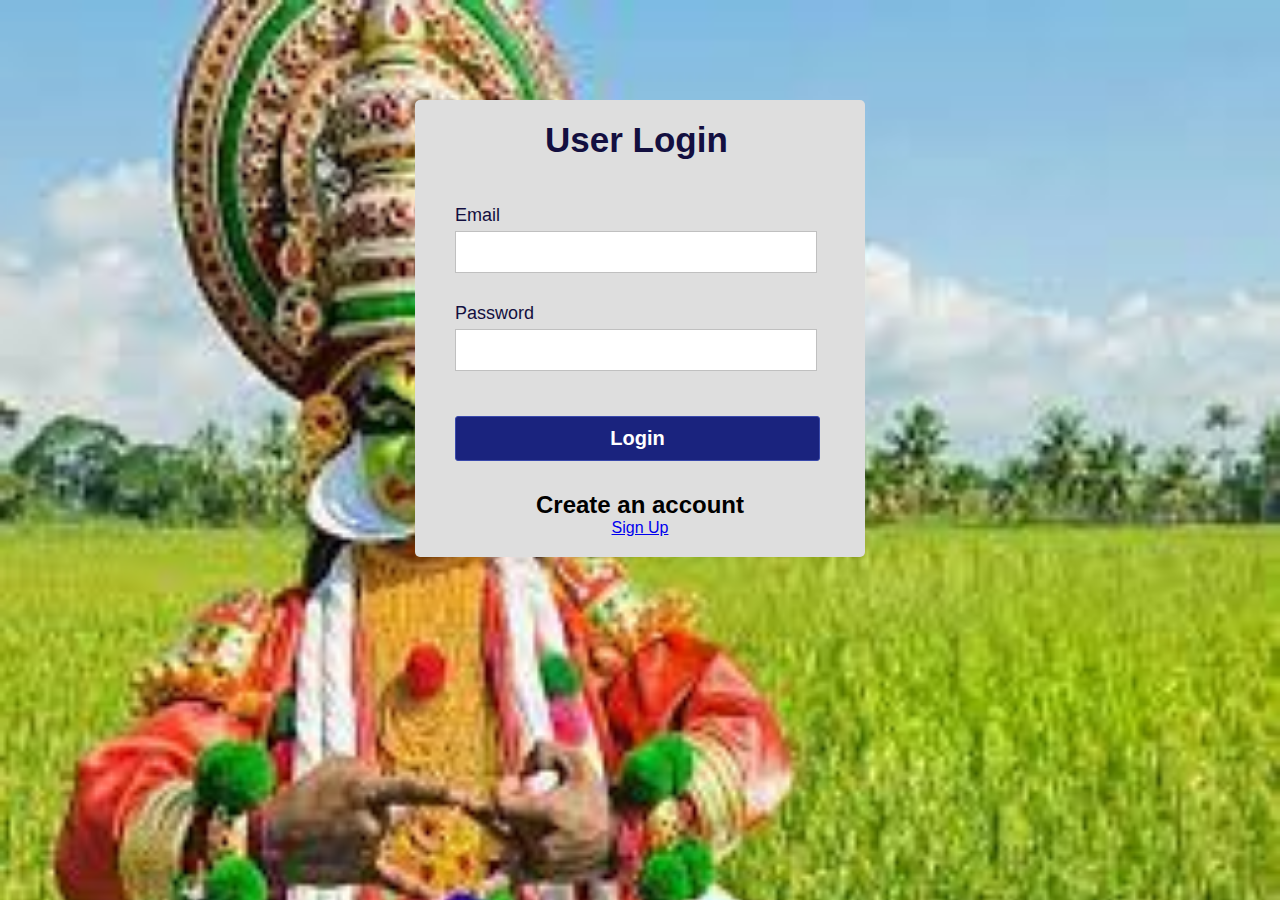
==== index.html @ 03b5c7f6 "added html css javascript files" ====
<!DOCTYPE html>
<html lang="en">
<head>
	<meta charset="UTF-8">
	<title>Validated Login Form</title>
	<link rel="stylesheet" href="login.css">
</head>
<body>
	<div class="container">
		<h1 class="label">User Login</h1>
		<form class="login_form" action="photo.html" method="post" name="form" onsubmit="return validated()">
			<div class="font">Email </div>
			<input autocomplete="off" type="text" name="email">
			<div id="email_error">Please Enter Valid Email Address</div>
			<div class="font font2">Password</div>
			<input type="password" name="password">
			<div id="pass_error">Please fill up your Password</div>
			<button type="submit">Login</button>

			<center><h2>Create an account </h2></center>

			<center><a href="signup.html">Sign Up</a></center>

		</form>
	</div>	
	<script src="login.js"></script>
</body>
</html>
---- login.css ----
*{
	padding: 0;
	margin: 0;
}
body{
	background: url(kerala.jpg) no-repeat;
	background-size: cover;
	align-items: center;
	justify-content: center;
	display: flex;
	font-family: sans-serif;
}
.container{
	position: relative;
	margin-top: 100px;
	width: 450px;
	height: auto;
	background: #dedede;
	border-radius: 5px;
}
.label{
	padding: 20px 130px;
	font-size: 35px;
	font-weight: bold;
	color: #130f40;
}
.login_form{
	padding: 20px 40px;
}
.login_form .font{
	font-size: 18px;
	color: #130f40;
	margin: 5px 0;
}
.login_form input{
	height: 40px;
	width: 350px;
	padding: 0 5px;
	font-size: 18px;
	outline: none;
	border: 1px solid silver;
}
.login_form .font2{
	margin-top: 30px;
}
.login_form button{
	margin: 45px 0 30px 0;
	height: 45px;
	width: 365px;
	font-size: 20px;
	color: white;
	outline: none;
	cursor: pointer;
	font-weight: bold;
	background: #1A237E;
	border-radius: 3px;
	border: 1px solid #3949AB;
	transition: .5s;
}
.login_form button:hover{
	background: #151c6a;
}
.login_form #email_error,
.login_form #pass_error{
	margin-top: 5px;
	width: 345px;
	font-size: 18px;
	color: #C62828;
	background: rgba(255,0,0,0.1);
	text-align: center;
	padding: 5px 8px;
	border-radius: 3px;
	border: 1px solid #EF9A9A;
	display: none;
}
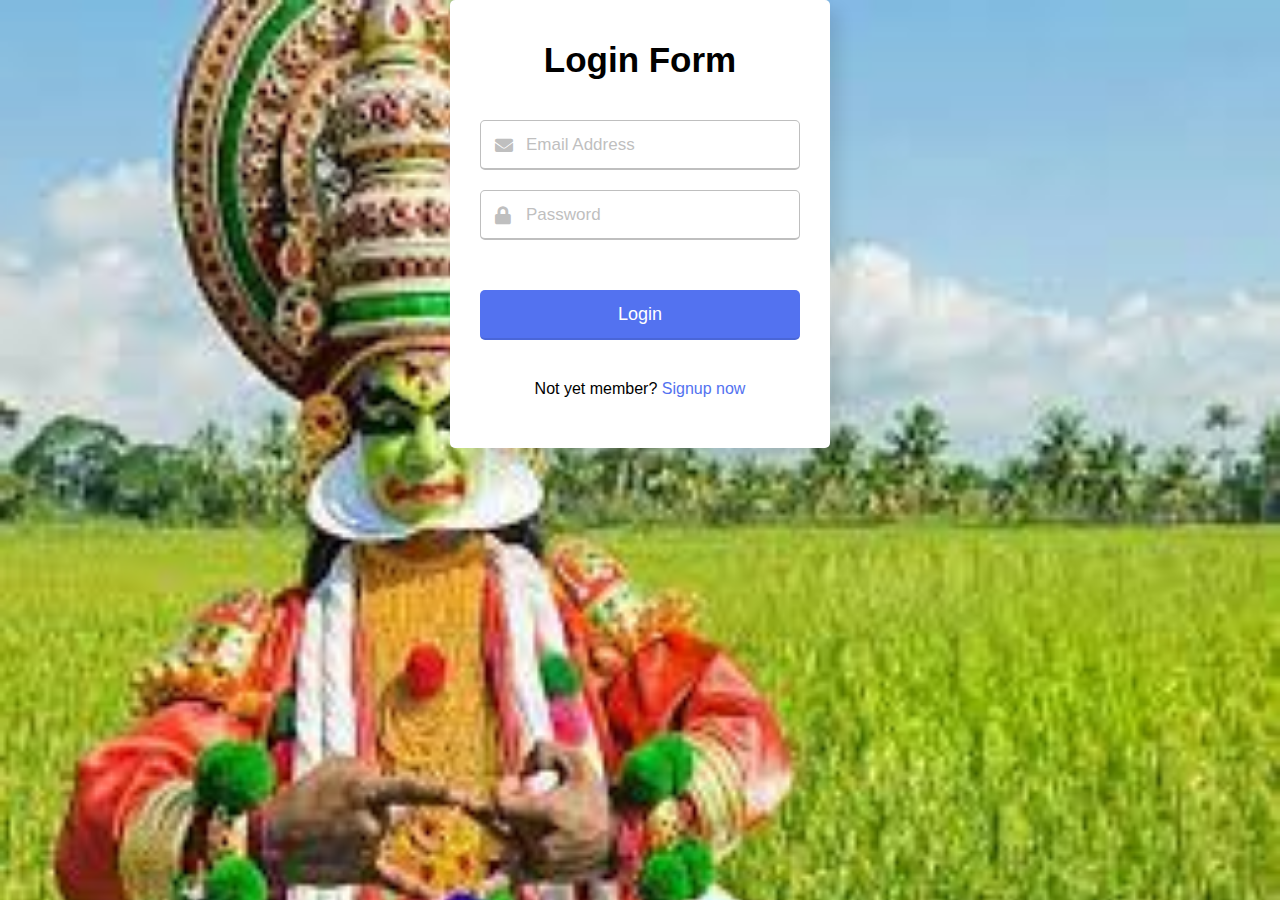
==== commit daa3f53e: "added files" ====
--- a/index.html
+++ b/index.html
@@ -1,28 +1,38 @@
 <!DOCTYPE html>
+
 <html lang="en">
 <head>
-	<meta charset="UTF-8">
-	<title>Validated Login Form</title>
-	<link rel="stylesheet" href="login.css">
+  <meta charset="UTF-8">
+  <meta name="viewport" content="width=device-width, initial-scale=1.0">
+  <title>Login Form validation </title>
+  <link rel="stylesheet" href="index.css">
+  <link rel="stylesheet" href="https://cdnjs.cloudflare.com/ajax/libs/font-awesome/5.15.3/css/all.min.css"/>
 </head>
 <body>
-	<div class="container">
-		<h1 class="label">User Login</h1>
-		<form class="login_form" action="photo.html" method="post" name="form" onsubmit="return validated()">
-			<div class="font">Email </div>
-			<input autocomplete="off" type="text" name="email">
-			<div id="email_error">Please Enter Valid Email Address</div>
-			<div class="font font2">Password</div>
-			<input type="password" name="password">
-			<div id="pass_error">Please fill up your Password</div>
-			<button type="submit">Login</button>
-
-			<center><h2>Create an account </h2></center>
-
-			<center><a href="signup.html">Sign Up</a></center>
-
-		</form>
-	</div>	
-	<script src="login.js"></script>
+  <div class="wrapper">
+    <header>Login Form</header>
+    <form action="photo.html">
+      <div class="field email">
+        <div class="input-area">
+          <input type="text" placeholder="Email Address">
+          <i class="icon fas fa-envelope"></i>
+          <i class="error error-icon fas fa-exclamation-circle"></i>
+        </div>
+        <div class="error error-txt">Email can't be blank</div>
+      </div>
+      <div class="field password">
+        <div class="input-area">
+          <input type="password" placeholder="Password">
+          <i class="icon fas fa-lock"></i>
+          <i class="error error-icon fas fa-exclamation-circle"></i>
+        </div>
+        <div class="error error-txt">Password can't be blank</div>
+      </div>
+      
+      <input type="submit" value="Login">
+    </form>
+    <div class="sign-txt">Not yet member? <a href="signup.html">Signup now</a></div>
+  </div>
+  <script src="index.js"></script>
 </body>
 </html>--- a/index.css
+++ b/index.css
@@ -0,0 +1,149 @@
+
+*{
+  margin: 0;
+  padding: 0;
+  box-sizing: border-box;
+  font-family: "Poppins", sans-serif;
+}
+
+
+body{
+	background: url(kerala.jpg) no-repeat;
+	background-size: cover;
+	align-items: center;
+	justify-content: center;
+	display: flex;
+	font-family: sans-serif;
+}
+
+
+
+
+::selection{
+  color: #fff;
+  background: #5372F0;
+}
+.wrapper{
+  width: 380px;
+  padding: 40px 30px 50px 30px;
+  background: #fff;
+  border-radius: 5px;
+  text-align: center;
+  box-shadow: 10px 10px 15px rgba(0,0,0,0.1);
+}
+.wrapper header{
+  font-size: 35px;
+  font-weight: 600;
+}
+.wrapper form{
+  margin: 40px 0;
+}
+form .field{
+  width: 100%;
+  margin-bottom: 20px;
+}
+form .field.shake{
+  animation: shake 0.3s ease-in-out;
+}
+@keyframes shake {
+  0%, 100%{
+    margin-left: 0px;
+  }
+  20%, 80%{
+    margin-left: -12px;
+  }
+  40%, 60%{
+    margin-left: 12px;
+  }
+}
+form .field .input-area{
+  height: 50px;
+  width: 100%;
+  position: relative;
+}
+form input{
+  width: 100%;
+  height: 100%;
+  outline: none;
+  padding: 0 45px;
+  font-size: 18px;
+  background: none;
+  caret-color: #5372F0;
+  border-radius: 5px;
+  border: 1px solid #bfbfbf;
+  border-bottom-width: 2px;
+  transition: all 0.2s ease;
+}
+form .field input:focus,
+form .field.valid input{
+  border-color: #5372F0;
+}
+form .field.shake input,
+form .field.error input{
+  border-color: #dc3545;
+}
+.field .input-area i{
+  position: absolute;
+  top: 50%;
+  font-size: 18px;
+  pointer-events: none;
+  transform: translateY(-50%);
+}
+.input-area .icon{
+  left: 15px;
+  color: #bfbfbf;
+  transition: color 0.2s ease;
+}
+.input-area .error-icon{
+  right: 15px;
+  color: #dc3545;
+}
+form input:focus ~ .icon,
+form .field.valid .icon{
+  color: #5372F0;
+}
+form .field.shake input:focus ~ .icon,
+form .field.error input:focus ~ .icon{
+  color: #bfbfbf;
+}
+form input::placeholder{
+  color: #bfbfbf;
+  font-size: 17px;
+}
+form .field .error-txt{
+  color: #dc3545;
+  text-align: left;
+  margin-top: 5px;
+}
+form .field .error{
+  display: none;
+}
+form .field.shake .error,
+form .field.error .error{
+  display: block;
+}
+form .pass-txt{
+  text-align: left;
+  margin-top: -10px;
+}
+.wrapper a{
+  color: #5372F0;
+  text-decoration: none;
+}
+.wrapper a:hover{
+  text-decoration: underline;
+}
+form input[type="submit"]{
+  height: 50px;
+  margin-top: 30px;
+  color: #fff;
+  padding: 0;
+  border: none;
+  background: #5372F0;
+  cursor: pointer;
+  border-bottom: 2px solid rgba(0,0,0,0.1);
+  transition: all 0.3s ease;
+}
+form input[type="submit"]:hover{
+  background: #2c52ed;
+}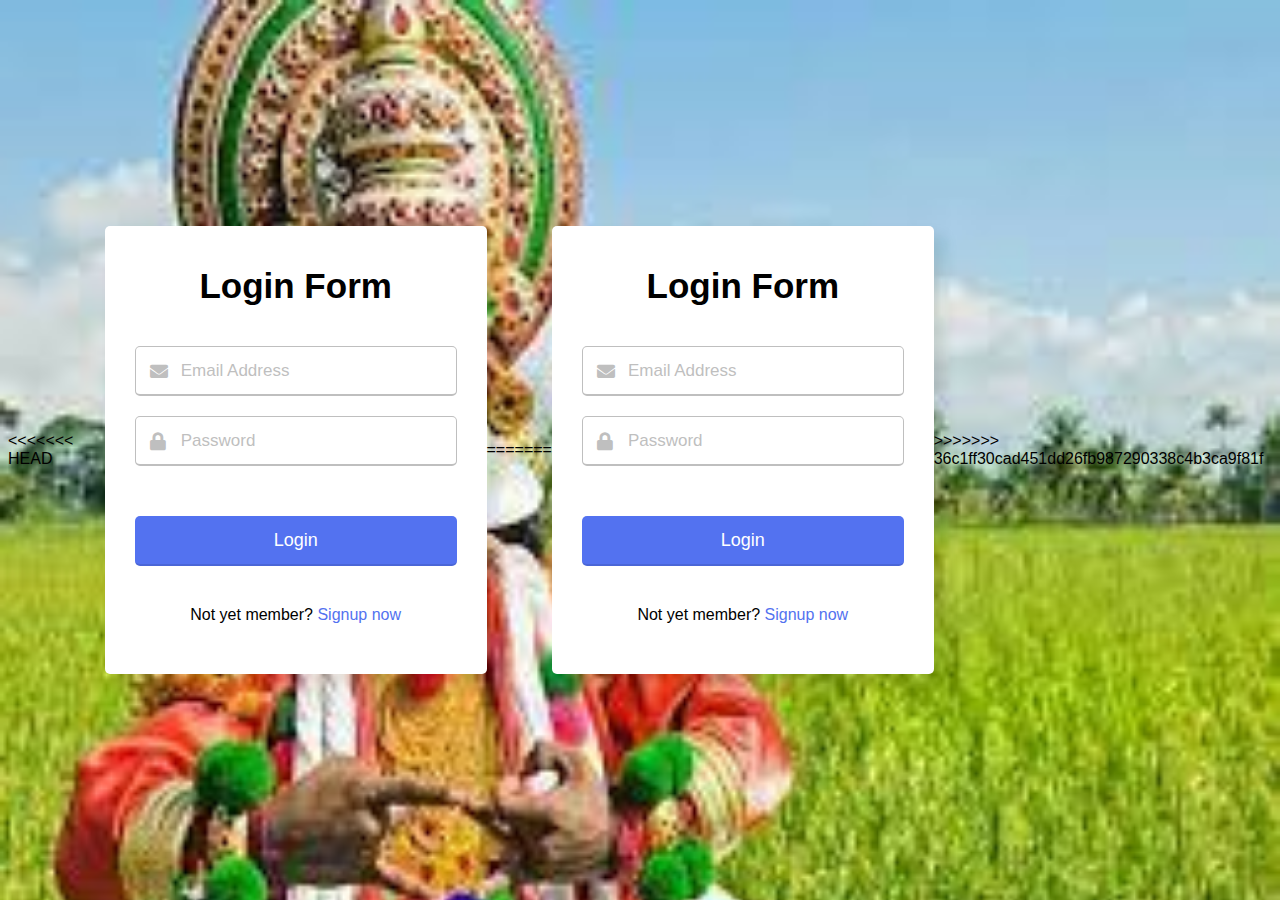
==== commit e3ac28be: "merged with previous files" ====
--- a/index.html
+++ b/index.html
@@ -1,3 +1,4 @@
+<<<<<<< HEAD
 <!DOCTYPE html>
 
 <html lang="en">
@@ -35,4 +36,43 @@
   </div>
   <script src="index.js"></script>
 </body>
+=======
+<!DOCTYPE html>
+
+<html lang="en">
+<head>
+  <meta charset="UTF-8">
+  <meta name="viewport" content="width=device-width, initial-scale=1.0">
+  <title>Login Form validation </title>
+  <link rel="stylesheet" href="index.css">
+  <link rel="stylesheet" href="https://cdnjs.cloudflare.com/ajax/libs/font-awesome/5.15.3/css/all.min.css"/>
+</head>
+<body>
+  <div class="wrapper">
+    <header>Login Form</header>
+    <form action="photo.html">
+      <div class="field email">
+        <div class="input-area">
+          <input type="text" placeholder="Email Address">
+          <i class="icon fas fa-envelope"></i>
+          <i class="error error-icon fas fa-exclamation-circle"></i>
+        </div>
+        <div class="error error-txt">Email can't be blank</div>
+      </div>
+      <div class="field password">
+        <div class="input-area">
+          <input type="password" placeholder="Password">
+          <i class="icon fas fa-lock"></i>
+          <i class="error error-icon fas fa-exclamation-circle"></i>
+        </div>
+        <div class="error error-txt">Password can't be blank</div>
+      </div>
+      
+      <input type="submit" value="Login">
+    </form>
+    <div class="sign-txt">Not yet member? <a href="signup.html">Signup now</a></div>
+  </div>
+  <script src="index.js"></script>
+</body>
+>>>>>>> 36c1ff30cad451dd26fb987290338c4b3ca9f81f
 </html>--- a/index.css
+++ b/index.css
@@ -1,3 +1,4 @@
+<<<<<<< HEAD
 
 *{
   margin: 0;
@@ -146,4 +147,154 @@
 }
 form input[type="submit"]:hover{
   background: #2c52ed;
+=======
+
+*{
+  margin: 0;
+  padding: 0;
+  box-sizing: border-box;
+  font-family: "Poppins", sans-serif;
+}
+
+
+body{
+	background: url(kerala.jpg) no-repeat;
+	background-size: cover;
+	align-items: center;
+	justify-content: center;
+	display: flex;
+	font-family: sans-serif;
+}
+
+
+
+
+::selection{
+  color: #fff;
+  background: #5372F0;
+}
+.wrapper{
+  width: 380px;
+  padding: 40px 30px 50px 30px;
+  background: #fff;
+  border-radius: 5px;
+  text-align: center;
+  box-shadow: 10px 10px 15px rgba(0,0,0,0.1);
+}
+.wrapper header{
+  font-size: 35px;
+  font-weight: 600;
+}
+.wrapper form{
+  margin: 40px 0;
+}
+form .field{
+  width: 100%;
+  margin-bottom: 20px;
+}
+form .field.shake{
+  animation: shake 0.3s ease-in-out;
+}
+@keyframes shake {
+  0%, 100%{
+    margin-left: 0px;
+  }
+  20%, 80%{
+    margin-left: -12px;
+  }
+  40%, 60%{
+    margin-left: 12px;
+  }
+}
+form .field .input-area{
+  height: 50px;
+  width: 100%;
+  position: relative;
+}
+form input{
+  width: 100%;
+  height: 100%;
+  outline: none;
+  padding: 0 45px;
+  font-size: 18px;
+  background: none;
+  caret-color: #5372F0;
+  border-radius: 5px;
+  border: 1px solid #bfbfbf;
+  border-bottom-width: 2px;
+  transition: all 0.2s ease;
+}
+form .field input:focus,
+form .field.valid input{
+  border-color: #5372F0;
+}
+form .field.shake input,
+form .field.error input{
+  border-color: #dc3545;
+}
+.field .input-area i{
+  position: absolute;
+  top: 50%;
+  font-size: 18px;
+  pointer-events: none;
+  transform: translateY(-50%);
+}
+.input-area .icon{
+  left: 15px;
+  color: #bfbfbf;
+  transition: color 0.2s ease;
+}
+.input-area .error-icon{
+  right: 15px;
+  color: #dc3545;
+}
+form input:focus ~ .icon,
+form .field.valid .icon{
+  color: #5372F0;
+}
+form .field.shake input:focus ~ .icon,
+form .field.error input:focus ~ .icon{
+  color: #bfbfbf;
+}
+form input::placeholder{
+  color: #bfbfbf;
+  font-size: 17px;
+}
+form .field .error-txt{
+  color: #dc3545;
+  text-align: left;
+  margin-top: 5px;
+}
+form .field .error{
+  display: none;
+}
+form .field.shake .error,
+form .field.error .error{
+  display: block;
+}
+form .pass-txt{
+  text-align: left;
+  margin-top: -10px;
+}
+.wrapper a{
+  color: #5372F0;
+  text-decoration: none;
+}
+.wrapper a:hover{
+  text-decoration: underline;
+}
+form input[type="submit"]{
+  height: 50px;
+  margin-top: 30px;
+  color: #fff;
+  padding: 0;
+  border: none;
+  background: #5372F0;
+  cursor: pointer;
+  border-bottom: 2px solid rgba(0,0,0,0.1);
+  transition: all 0.3s ease;
+}
+form input[type="submit"]:hover{
+  background: #2c52ed;
+>>>>>>> 36c1ff30cad451dd26fb987290338c4b3ca9f81f
 }--- a/index.css
+++ b/index.css
@@ -1,3 +1,4 @@
+<<<<<<< HEAD
 
 *{
   margin: 0;
@@ -146,4 +147,154 @@
 }
 form input[type="submit"]:hover{
   background: #2c52ed;
+=======
+
+*{
+  margin: 0;
+  padding: 0;
+  box-sizing: border-box;
+  font-family: "Poppins", sans-serif;
+}
+
+
+body{
+	background: url(kerala.jpg) no-repeat;
+	background-size: cover;
+	align-items: center;
+	justify-content: center;
+	display: flex;
+	font-family: sans-serif;
+}
+
+
+
+
+::selection{
+  color: #fff;
+  background: #5372F0;
+}
+.wrapper{
+  width: 380px;
+  padding: 40px 30px 50px 30px;
+  background: #fff;
+  border-radius: 5px;
+  text-align: center;
+  box-shadow: 10px 10px 15px rgba(0,0,0,0.1);
+}
+.wrapper header{
+  font-size: 35px;
+  font-weight: 600;
+}
+.wrapper form{
+  margin: 40px 0;
+}
+form .field{
+  width: 100%;
+  margin-bottom: 20px;
+}
+form .field.shake{
+  animation: shake 0.3s ease-in-out;
+}
+@keyframes shake {
+  0%, 100%{
+    margin-left: 0px;
+  }
+  20%, 80%{
+    margin-left: -12px;
+  }
+  40%, 60%{
+    margin-left: 12px;
+  }
+}
+form .field .input-area{
+  height: 50px;
+  width: 100%;
+  position: relative;
+}
+form input{
+  width: 100%;
+  height: 100%;
+  outline: none;
+  padding: 0 45px;
+  font-size: 18px;
+  background: none;
+  caret-color: #5372F0;
+  border-radius: 5px;
+  border: 1px solid #bfbfbf;
+  border-bottom-width: 2px;
+  transition: all 0.2s ease;
+}
+form .field input:focus,
+form .field.valid input{
+  border-color: #5372F0;
+}
+form .field.shake input,
+form .field.error input{
+  border-color: #dc3545;
+}
+.field .input-area i{
+  position: absolute;
+  top: 50%;
+  font-size: 18px;
+  pointer-events: none;
+  transform: translateY(-50%);
+}
+.input-area .icon{
+  left: 15px;
+  color: #bfbfbf;
+  transition: color 0.2s ease;
+}
+.input-area .error-icon{
+  right: 15px;
+  color: #dc3545;
+}
+form input:focus ~ .icon,
+form .field.valid .icon{
+  color: #5372F0;
+}
+form .field.shake input:focus ~ .icon,
+form .field.error input:focus ~ .icon{
+  color: #bfbfbf;
+}
+form input::placeholder{
+  color: #bfbfbf;
+  font-size: 17px;
+}
+form .field .error-txt{
+  color: #dc3545;
+  text-align: left;
+  margin-top: 5px;
+}
+form .field .error{
+  display: none;
+}
+form .field.shake .error,
+form .field.error .error{
+  display: block;
+}
+form .pass-txt{
+  text-align: left;
+  margin-top: -10px;
+}
+.wrapper a{
+  color: #5372F0;
+  text-decoration: none;
+}
+.wrapper a:hover{
+  text-decoration: underline;
+}
+form input[type="submit"]{
+  height: 50px;
+  margin-top: 30px;
+  color: #fff;
+  padding: 0;
+  border: none;
+  background: #5372F0;
+  cursor: pointer;
+  border-bottom: 2px solid rgba(0,0,0,0.1);
+  transition: all 0.3s ease;
+}
+form input[type="submit"]:hover{
+  background: #2c52ed;
+>>>>>>> 36c1ff30cad451dd26fb987290338c4b3ca9f81f
 }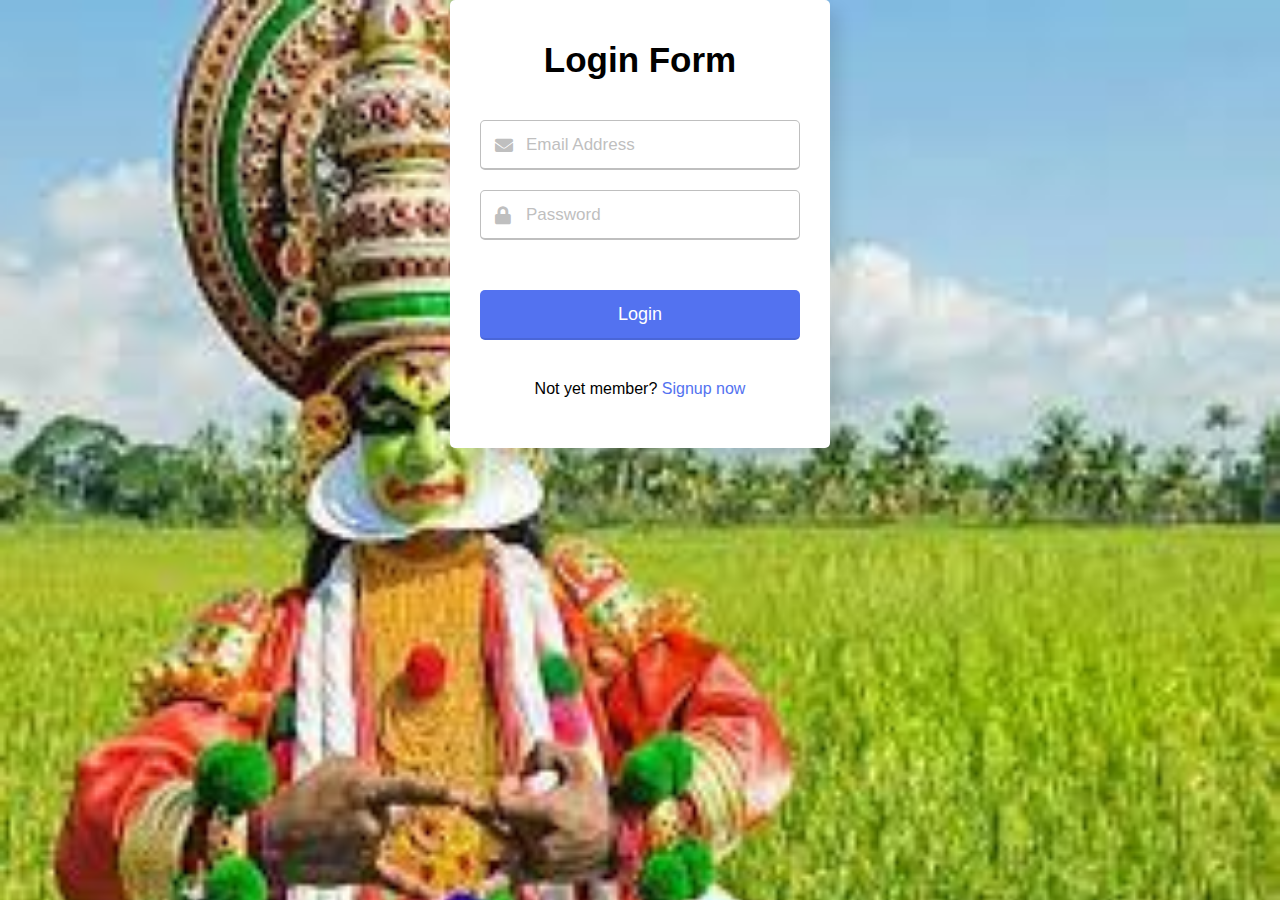
==== commit 5b086db3: "modified error page" ====
--- a/index.html
+++ b/index.html
@@ -1,4 +1,4 @@
-<<<<<<< HEAD
+
 <!DOCTYPE html>
 
 <html lang="en">
@@ -36,43 +36,4 @@
   </div>
   <script src="index.js"></script>
 </body>
-=======
-<!DOCTYPE html>
-
-<html lang="en">
-<head>
-  <meta charset="UTF-8">
-  <meta name="viewport" content="width=device-width, initial-scale=1.0">
-  <title>Login Form validation </title>
-  <link rel="stylesheet" href="index.css">
-  <link rel="stylesheet" href="https://cdnjs.cloudflare.com/ajax/libs/font-awesome/5.15.3/css/all.min.css"/>
-</head>
-<body>
-  <div class="wrapper">
-    <header>Login Form</header>
-    <form action="photo.html">
-      <div class="field email">
-        <div class="input-area">
-          <input type="text" placeholder="Email Address">
-          <i class="icon fas fa-envelope"></i>
-          <i class="error error-icon fas fa-exclamation-circle"></i>
-        </div>
-        <div class="error error-txt">Email can't be blank</div>
-      </div>
-      <div class="field password">
-        <div class="input-area">
-          <input type="password" placeholder="Password">
-          <i class="icon fas fa-lock"></i>
-          <i class="error error-icon fas fa-exclamation-circle"></i>
-        </div>
-        <div class="error error-txt">Password can't be blank</div>
-      </div>
-      
-      <input type="submit" value="Login">
-    </form>
-    <div class="sign-txt">Not yet member? <a href="signup.html">Signup now</a></div>
-  </div>
-  <script src="index.js"></script>
-</body>
->>>>>>> 36c1ff30cad451dd26fb987290338c4b3ca9f81f
-</html>+</html>
--- a/index.css
+++ b/index.css
@@ -1,4 +1,3 @@
-<<<<<<< HEAD
 
 *{
   margin: 0;
@@ -146,155 +145,4 @@
   transition: all 0.3s ease;
 }
 form input[type="submit"]:hover{
-  background: #2c52ed;
-=======
-
-*{
-  margin: 0;
-  padding: 0;
-  box-sizing: border-box;
-  font-family: "Poppins", sans-serif;
-}
-
-
-body{
-	background: url(kerala.jpg) no-repeat;
-	background-size: cover;
-	align-items: center;
-	justify-content: center;
-	display: flex;
-	font-family: sans-serif;
-}
-
-
-
-
-::selection{
-  color: #fff;
-  background: #5372F0;
-}
-.wrapper{
-  width: 380px;
-  padding: 40px 30px 50px 30px;
-  background: #fff;
-  border-radius: 5px;
-  text-align: center;
-  box-shadow: 10px 10px 15px rgba(0,0,0,0.1);
-}
-.wrapper header{
-  font-size: 35px;
-  font-weight: 600;
-}
-.wrapper form{
-  margin: 40px 0;
-}
-form .field{
-  width: 100%;
-  margin-bottom: 20px;
-}
-form .field.shake{
-  animation: shake 0.3s ease-in-out;
-}
-@keyframes shake {
-  0%, 100%{
-    margin-left: 0px;
-  }
-  20%, 80%{
-    margin-left: -12px;
-  }
-  40%, 60%{
-    margin-left: 12px;
-  }
-}
-form .field .input-area{
-  height: 50px;
-  width: 100%;
-  position: relative;
-}
-form input{
-  width: 100%;
-  height: 100%;
-  outline: none;
-  padding: 0 45px;
-  font-size: 18px;
-  background: none;
-  caret-color: #5372F0;
-  border-radius: 5px;
-  border: 1px solid #bfbfbf;
-  border-bottom-width: 2px;
-  transition: all 0.2s ease;
-}
-form .field input:focus,
-form .field.valid input{
-  border-color: #5372F0;
-}
-form .field.shake input,
-form .field.error input{
-  border-color: #dc3545;
-}
-.field .input-area i{
-  position: absolute;
-  top: 50%;
-  font-size: 18px;
-  pointer-events: none;
-  transform: translateY(-50%);
-}
-.input-area .icon{
-  left: 15px;
-  color: #bfbfbf;
-  transition: color 0.2s ease;
-}
-.input-area .error-icon{
-  right: 15px;
-  color: #dc3545;
-}
-form input:focus ~ .icon,
-form .field.valid .icon{
-  color: #5372F0;
-}
-form .field.shake input:focus ~ .icon,
-form .field.error input:focus ~ .icon{
-  color: #bfbfbf;
-}
-form input::placeholder{
-  color: #bfbfbf;
-  font-size: 17px;
-}
-form .field .error-txt{
-  color: #dc3545;
-  text-align: left;
-  margin-top: 5px;
-}
-form .field .error{
-  display: none;
-}
-form .field.shake .error,
-form .field.error .error{
-  display: block;
-}
-form .pass-txt{
-  text-align: left;
-  margin-top: -10px;
-}
-.wrapper a{
-  color: #5372F0;
-  text-decoration: none;
-}
-.wrapper a:hover{
-  text-decoration: underline;
-}
-form input[type="submit"]{
-  height: 50px;
-  margin-top: 30px;
-  color: #fff;
-  padding: 0;
-  border: none;
-  background: #5372F0;
-  cursor: pointer;
-  border-bottom: 2px solid rgba(0,0,0,0.1);
-  transition: all 0.3s ease;
-}
-form input[type="submit"]:hover{
-  background: #2c52ed;
->>>>>>> 36c1ff30cad451dd26fb987290338c4b3ca9f81f
-}+  background: #2c52ed;